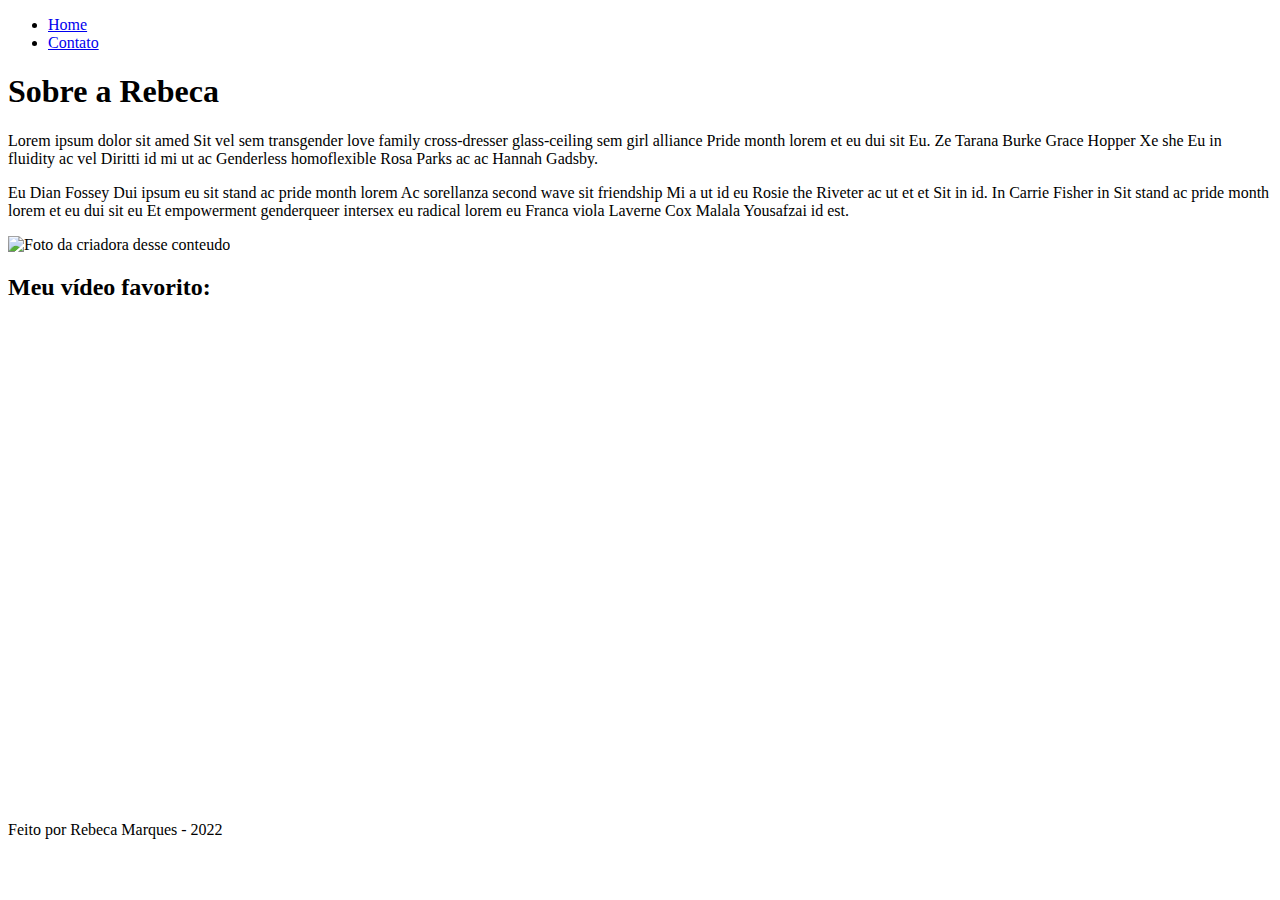
==== Atividade01/index.html @ f26f5b60 "@RebecaMarquesSilva [CREATE arq HTML]" ====
<!DOCTYPE html>
<html lang="pt-br">
<head>
    <meta charset="UTF-8">
    <meta name="viewport" content="width=device-width, initial-scale=1.0">
    <title>Sobre mim</title>
</head>
<body>
    <nav>
        <ul>
            <li>
                <a href="index.html"> Home </a>
            </li>
            <li>
                <a href="contato.html"> Contato</a>
            </li>
        </ul>
    </nav>
    
    <main>
        <section id="sobreMim">
            <h1>Sobre a Rebeca</h1>

    <p>
        Lorem ipsum dolor sit amed Sit vel sem transgender love family cross-dresser
        glass-ceiling sem girl alliance Pride month lorem et eu dui sit Eu. Ze Tarana
        Burke Grace Hopper Xe she Eu in fluidity ac vel Diritti id mi ut ac Genderless
        homoflexible Rosa Parks ac ac Hannah Gadsby.
    </p>
    <p>
        Eu Dian Fossey Dui ipsum eu sit stand ac pride month lorem Ac sorellanza second
        wave sit friendship Mi a ut id eu Rosie the Riveter ac ut et et Sit in id.
        In Carrie Fisher in Sit stand ac pride month lorem et eu dui sit eu Et empowerment
        genderqueer intersex eu radical lorem eu Franca viola Laverne Cox Malala Yousafzai
        id est.
    </p>

    <img 
        src="https://github.com/RebecaMarquesSilva.png"
        alt="Foto da criadora desse conteudo"
    />
        </section>

    <section id="meuVideo">
        <h2>Meu vídeo favorito:</h2>

    <iframe
        width="853"
        height="480"
        src="https://www.youtube.com/embed/Ejkb_YpuHWs?list=PLHz_AreHm4dkZ9-atkcmcBaMZdmLHft8n" 
        title="YouTube video player"
        frameborder="0"
        allow="accelerometer; autoplay; clipboard-write; encrypted-media; gyroscope; picture-in-picture"
        allowfullscreen>
    </iframe>
    </section>
    </main>

    <footer>
        <p>Feito por Rebeca Marques - 2022</p>
    </footer>
</body>
</html>
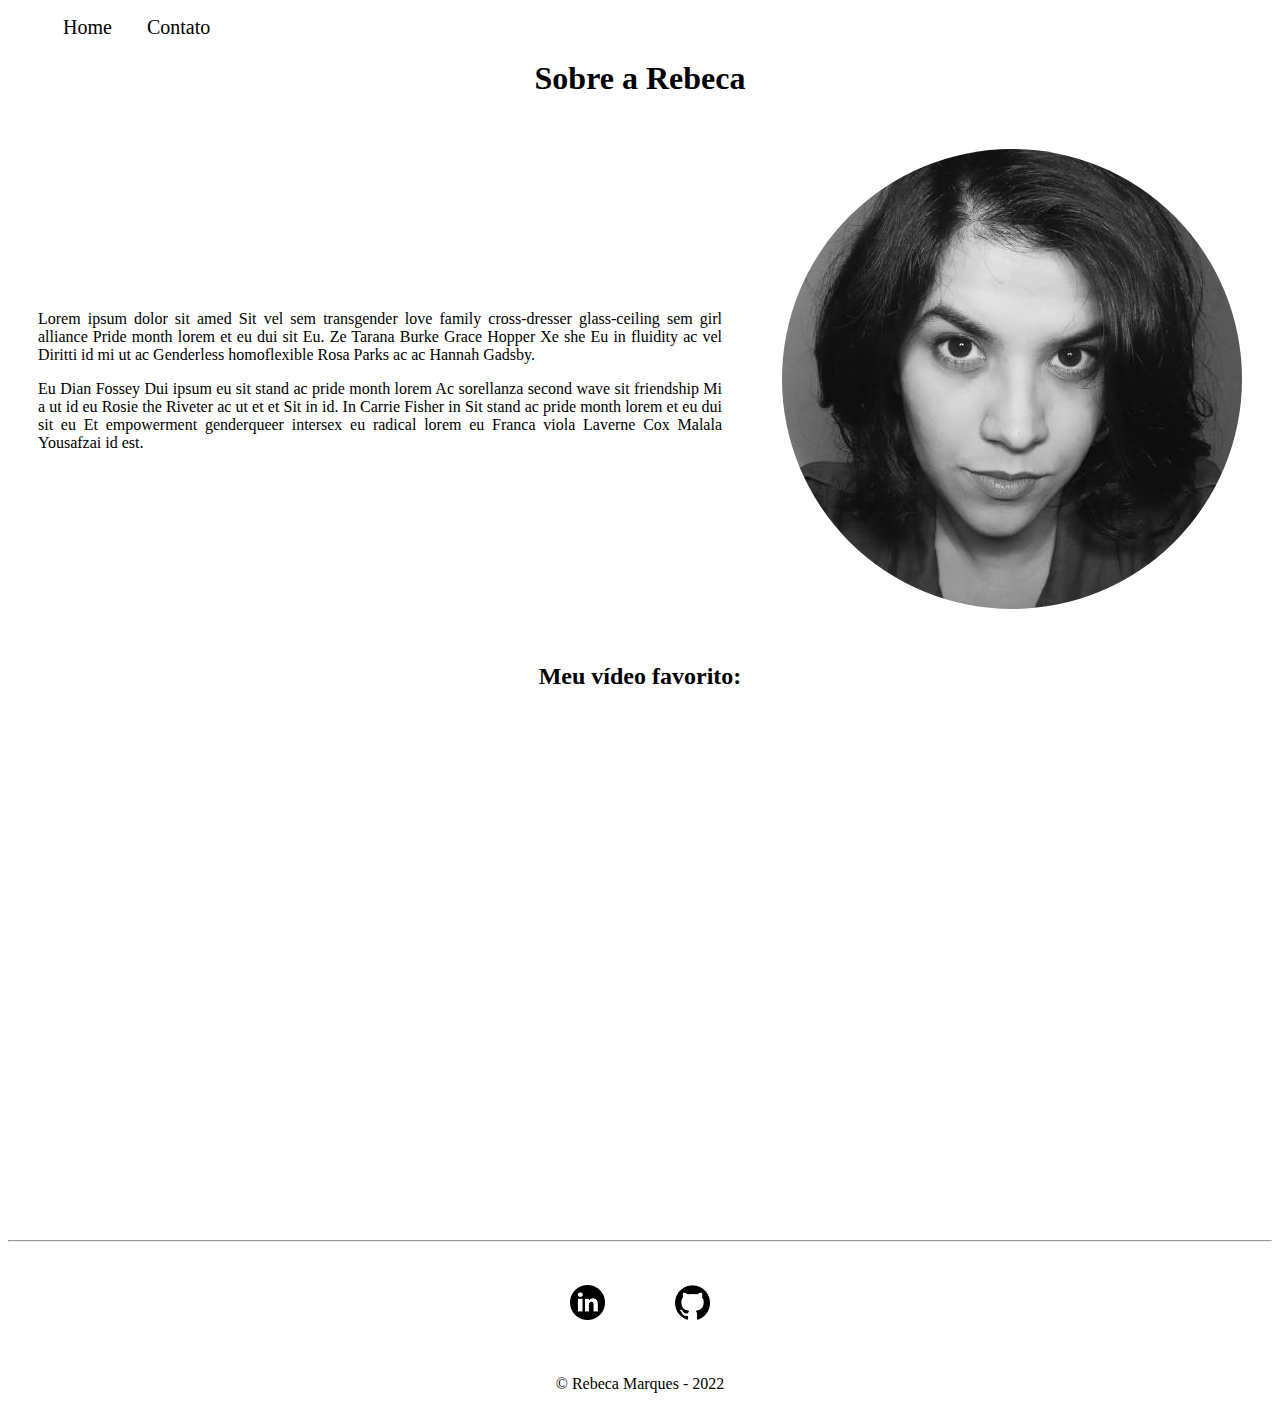
==== commit 70f07998: "@RebecaMarquesSilva [Implementação da estilização do site com CSS]" ====
--- a/Atividade01/index.html
+++ b/Atividade01/index.html
@@ -1,13 +1,15 @@
 <!DOCTYPE html>
 <html lang="pt-br">
-<head>
-    <meta charset="UTF-8">
-    <meta name="viewport" content="width=device-width, initial-scale=1.0">
-    <title>Sobre mim</title>
-</head>
-<body>
-    <nav>
-        <ul>
+    <head>
+        <meta charset="UTF-8" />
+        <meta name="viewport" content="width=device-width, initial-scale=1.0" />
+        <title>Sobre mim</title>
+        <link rel="stylesheet" href="assets/css/style.css">
+    </head>
+
+    <body>
+        <nav>
+        <ul id="menu">
             <li>
                 <a href="index.html"> Home </a>
             </li>
@@ -15,49 +17,69 @@
                 <a href="contato.html"> Contato</a>
             </li>
         </ul>
-    </nav>
-    
-    <main>
+        </nav>
+
+        <main>
         <section id="sobreMim">
-            <h1>Sobre a Rebeca</h1>
-
-    <p>
-        Lorem ipsum dolor sit amed Sit vel sem transgender love family cross-dresser
-        glass-ceiling sem girl alliance Pride month lorem et eu dui sit Eu. Ze Tarana
-        Burke Grace Hopper Xe she Eu in fluidity ac vel Diritti id mi ut ac Genderless
-        homoflexible Rosa Parks ac ac Hannah Gadsby.
-    </p>
-    <p>
-        Eu Dian Fossey Dui ipsum eu sit stand ac pride month lorem Ac sorellanza second
-        wave sit friendship Mi a ut id eu Rosie the Riveter ac ut et et Sit in id.
-        In Carrie Fisher in Sit stand ac pride month lorem et eu dui sit eu Et empowerment
-        genderqueer intersex eu radical lorem eu Franca viola Laverne Cox Malala Yousafzai
-        id est.
-    </p>
-
-    <img 
-        src="https://github.com/RebecaMarquesSilva.png"
-        alt="Foto da criadora desse conteudo"
-    />
+            <h1 class="center">Sobre a Rebeca</h1>
+            <div class="container">
+                <div class="padding30">
+                    <p class="justify">
+                        Lorem ipsum dolor sit amed Sit vel sem transgender love family
+                        cross-dresser glass-ceiling sem girl alliance Pride month lorem et eu
+                        dui sit Eu. Ze Tarana Burke Grace Hopper Xe she Eu in fluidity ac vel
+                        Diritti id mi ut ac Genderless homoflexible Rosa Parks ac ac Hannah
+                        Gadsby.
+                        </p>
+                        <p class="justify">
+                        Eu Dian Fossey Dui ipsum eu sit stand ac pride month lorem Ac
+                        sorellanza second wave sit friendship Mi a ut id eu Rosie the Riveter
+                        ac ut et et Sit in id. In Carrie Fisher in Sit stand ac pride month
+                        lorem et eu dui sit eu Et empowerment genderqueer intersex eu radical
+                        lorem eu Franca viola Laverne Cox Malala Yousafzai id est.
+                    </p>
+                </div>
+                
+                <div>
+                    <img class="border padding30"
+                    src="./assets/images/95691251.jfif"
+                    alt="Foto da criadora desse conteudo"
+                    />
+                </div>
+            </div>
         </section>
 
-    <section id="meuVideo">
-        <h2>Meu vídeo favorito:</h2>
+        <section id="meuVideo">
+            <h2 class="center">Meu vídeo favorito:</h2>
 
-    <iframe
-        width="853"
-        height="480"
-        src="https://www.youtube.com/embed/Ejkb_YpuHWs?list=PLHz_AreHm4dkZ9-atkcmcBaMZdmLHft8n" 
-        title="YouTube video player"
-        frameborder="0"
-        allow="accelerometer; autoplay; clipboard-write; encrypted-media; gyroscope; picture-in-picture"
-        allowfullscreen>
-    </iframe>
-    </section>
-    </main>
+            <div class="container margem50">
+                <iframe
+                width="853"
+                height="480"
+                src="https://www.youtube.com/embed/Ejkb_YpuHWs?list=PLHz_AreHm4dkZ9-atkcmcBaMZdmLHft8n"
+                title="YouTube video player"
+                frameborder="0"
+                allow="accelerometer; autoplay; clipboard-write; encrypted-media; gyroscope; picture-in-picture"
+                allowfullscreen
+                >
+                </iframe>
+            </div>
 
-    <footer>
-        <p>Feito por Rebeca Marques - 2022</p>
-    </footer>
-</body>
-</html>+        </section>
+        </main>
+        
+        <hr>
+        <footer>
+            <div class="container">
+                <a href="https://www.linkedin.com/in/rebecamarques-rmsg/" target="_blank">
+                    <img class="tamanhoLogo" src="assets/images/linkedin.png" alt="Logo do LinkedIn">
+                </a>
+                <a href="https://github.com/RebecaMarquesSilva" target="_blank">
+                    <img class="tamanhoLogo" src="assets/images/github.png" alt="Logo do GitHub">
+                </a>
+            </div>
+
+            <p class="center">&copy; Rebeca Marques - 2022</p>
+        </footer>
+    </body>
+</html>
--- a/Atividade01/assets/css/style.css
+++ b/Atividade01/assets/css/style.css
@@ -0,0 +1,62 @@
+/*Estilos da página index.html*/
+
+.center {
+    text-align: center;
+}
+
+.justify {
+    text-align: justify;
+}
+
+.container {
+    display: flex;
+    flex-flow: row;
+    justify-content: center;
+    align-items: center;
+}
+
+#menu li{
+    display: inline;
+    padding: 15px;
+    }
+
+#menu li a {
+    text-decoration: none;
+    color: black;
+    font-size: 20px;
+    }
+
+#menu li a:hover {
+    color: gray;
+}
+
+.padding30 {
+    padding: 30px;
+}
+
+.border {
+    border-radius: 50%;
+}
+
+.tamanhoLogo {
+    width: 35px;
+    padding: 35px;
+
+}
+
+.margem50 {
+    margin-bottom: 50px;
+}
+
+
+/*Estilos da página contato.html*/
+
+.margemEsquerda {
+    margin-left: 50px;
+}
+
+
+
+
+
+
